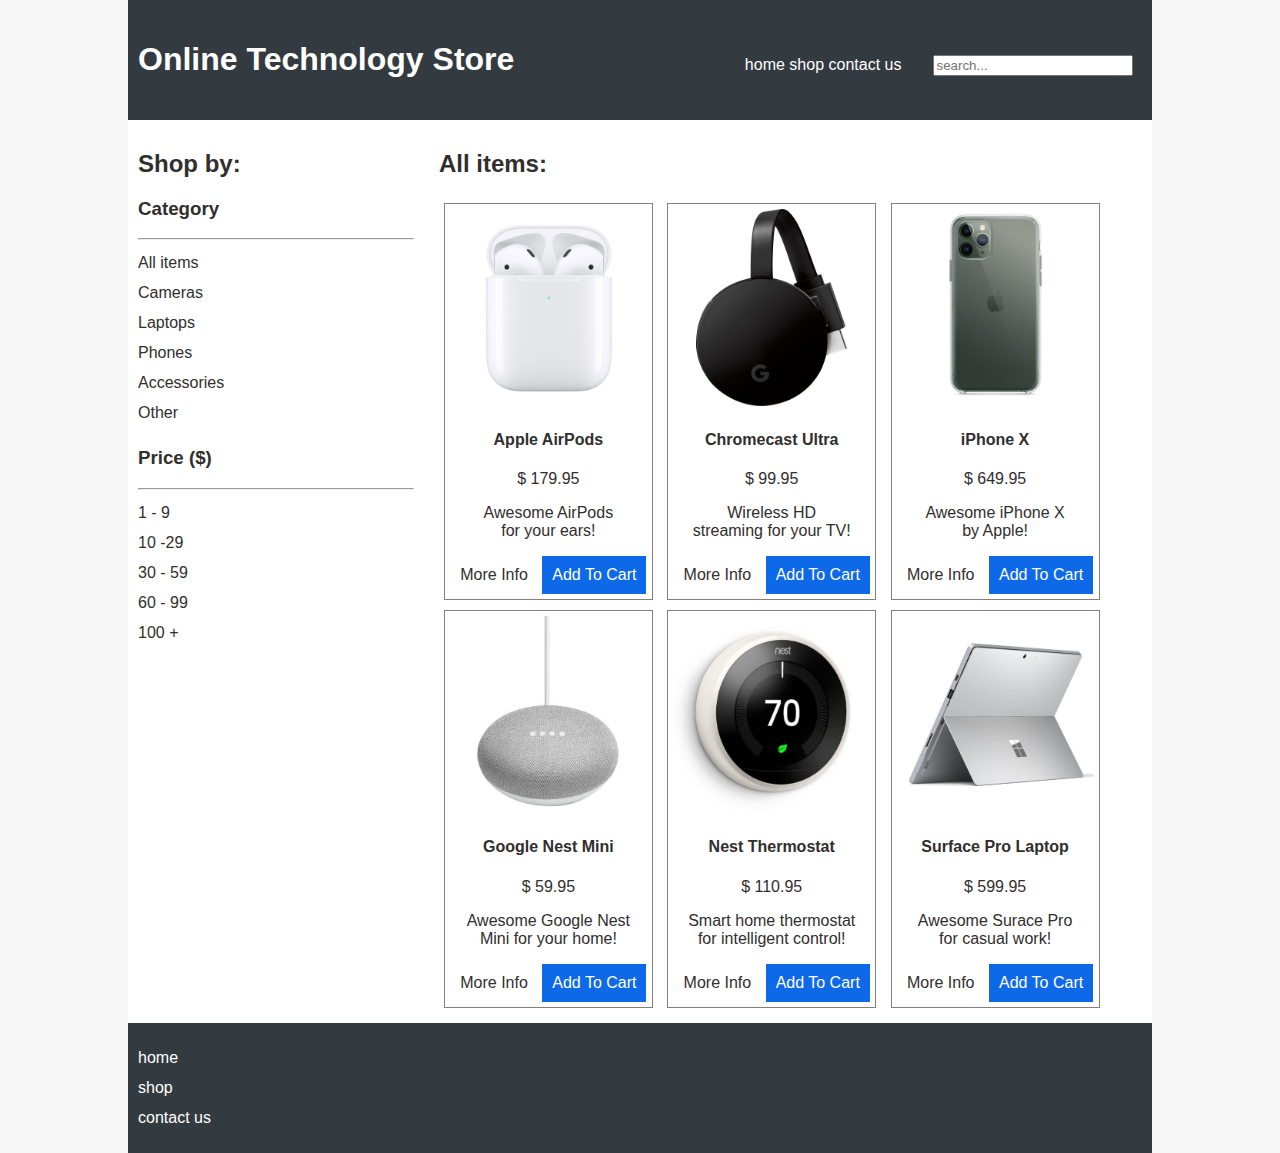
==== html/index.html @ 7b94de41 "Finishing touches" ====
<!DOCTYPE html>
<html lang="en">
  <head>
    <meta charset="UTF-8">
    <meta name="viewport" content="width=device-width, initial-scale=1">
    <title>Online Technology Store</title>
    <link href="https://fonts.googleapis.com/css?family=Barlow" rel="stylesheet">
    <link rel="stylesheet" href="../css/styles.css">
    <link rel="shortcut icon" href="../media/icons/favicon.ico">
  </head>
  <body>

    <header>
      <h1>Online Technology Store</h1>
      <nav>
        <ul>
          <li><a href="index.html">home</a></li>
          <li><a href="">shop</a></li>
          <li><a href="contact.html">contact us</a></li>
        </ul>
      </nav>
      <input type="search" placeholder="search...">
    </header>
    
    <aside>
      <h2>Shop by:</h2>

      <section>
        <h3>Category</h3>
        <hr>
        <ul>
          <li>All items</li>
          <li>Cameras</li>
          <li>Laptops</li>
          <li>Phones</li>
          <li>Accessories</li>
          <li>Other</li>
        </ul>
      </section>

      <section>
        <h3>Price <span>($)</span></h3>
        <hr>
        <ul>
          <li>1 - 9</li>
          <li>10 -29</li>
          <li>30 - 59</li>
          <li>60 - 99</li>
          <li>100 +</li>
        </ul>
      </section>
      
    </aside>

    <main>
      <h2>All items:</h2>
      <div class="product">
        <a href="product-detail.html">
          <img src="../media/product-images/airpods.png" alt="airpods picture">           
        </a>
        <h4><a href="product-detail.html">Apple AirPods</a></h4>
        <p>$ 179.95</p>
        <p>Awesome AirPods<br> for your ears!</p>
        <a href="product-detail.html" class="button" >More Info</a>
        <a href="" class="button" id="position">Add To Cart</a>
      </div>

      <div class="product">
        <img src="../media/product-images/chromecast-ultra.png" alt="chromecast ultra picture">            
        <h4><a href="">Chromecast Ultra</a></h4>
        <p>$ 99.95</p>
        <p>Wireless HD<br> streaming for your TV!</p>
        <a href="" class="button">More Info</a>
        <a href="" class="button">Add To Cart</a>
      </div>

      <div class="product">
        <img src="../media/product-images/iphone.png" alt="iphone picture">            
        <h4><a href="">iPhone X</a></h4>
        <p>$ 649.95</p>
        <p>Awesome iPhone X<br> by Apple!</p>
        <a href="" class="button">More Info</a>
        <a href="" class="button">Add To Cart</a>
      </div>

      <div class="product">
        <img src="../media/product-images/nest-mini.png" alt="nest mini picture">            
        <h4><a href="">Google Nest Mini</a></h4>
        <p>$ 59.95</p>
        <p>Awesome Google Nest<br> Mini for your home!</p>
        <a href="" class="button">More Info</a>
        <a href="" class="button">Add To Cart</a>
      </div>

      <div class="product">
        <img src="../media/product-images/nest-thermostat.png" alt="thermostat picture">            
        <h4><a href="">Nest Thermostat</a></h4>
        <p>$ 110.95</p>
        <p>Smart home thermostat<br> for intelligent control!</p>
        <a href="" class="button">More Info</a>
        <a href="" class="button">Add To Cart</a>
      </div>

      <div class="product">
        <img src="../media/product-images/surface-pro.png" alt="surface pro picture">            
        <h4><a href="">Surface Pro Laptop</a></h4>
        <p>$ 599.95</p>
        <p>Awesome Surace Pro<br> for casual work!</p>
        <a href="" class="button">More Info</a>
        <a href="" class="button">Add To Cart</a>
      </div>

    </main>

    <footer>
      <nav>
        <ul>
            <li><a href="index.html">home</a></li>
            <li><a href="">shop</a></li>
            <li><a href="contact.html">contact us</a></li>
        </ul>
      </nav>
    </footer>

  </body>
</html>
---- css/styles.css ----
html {
  background: #f7f7f7;
}

body {
  font-family: 'Poppins', sans-serif;
  background: white;
  margin: 0 auto;
  color: rgb(49, 46, 46);
  text-align: center;
}

header, footer {
  background: #333a40;
  color: white;
  padding: 20px 10px;
}

input[type="search"] {
  width: 100%;
}

ul {
  margin: 0;
  padding: 0;
}

li {
  list-style: none;
  line-height: 30px;
}

a {
  text-decoration: none;
  color: inherit;
}

a:hover {
  color: #0e69e9;
}

header li {
  display: inline;
}

header h1, nav {
  display: inline-block;
}

header h1 {
  width: 100%;
}

.product {
  box-sizing: border-box;
  border: 1px solid grey;
  /* width: 30%; */
  margin: 5px;
  padding: 5px;
  width: 100%;
  text-align: center;
}

img {
  max-width: 100%;
}

.button {
  padding: 10px;
  display: inline-block;
}

.button:last-of-type {
  background: #0e69e9;
  color: white;
}

/* Product detail page */
.product-detail {
  width: 660px;
}

.product-detail img {
  max-width: 50%;
  float: left;
}

/* Contact us */
form {
  padding: 10px;
  margin: 10px 0;
  width: 600px;
}

form > div {
  margin: 10px 0;
}

.inline label {
  display: inline-block;
  width: 100px;
}

input[type="text"], input[type="email"], textarea {
  padding: 10px;
  width: 400px;
}

/* Table */
table {
  width: 400px;
  text-align: left;
  margin: 20px 0;
}

caption {
  font-weight: bold;
  font-style: italic;
  border-bottom: 1px dotted;
  padding: 10px; 
}

th, td {
  padding: 10px;
}

tr:hover {
  background: #f5f5f5;
}

@media (min-width: 800px) {

  input[type="search"] {
    width: 40%;
    margin-left: 2em;
  }

  .product {
    display: inline-block;
    width: 48%;
  }

}

@media (min-width: 1000px) {
  body {
    text-align: left;
  }

  header h1 {
     width: 60%;
  }

  main {
    width: 68%;
    display: inline-block;
    padding: 10px;
  }

  aside {
    width: 27%;
    display: inline-block;
    vertical-align: top;
    padding: 10px;
  }
}

@media (min-width: 1200px) {
  body {
    max-width: 80vw;
  }

  .product {
    width: 30%;
  }

  input[type="search"] {
    width: 20%;
  }
}
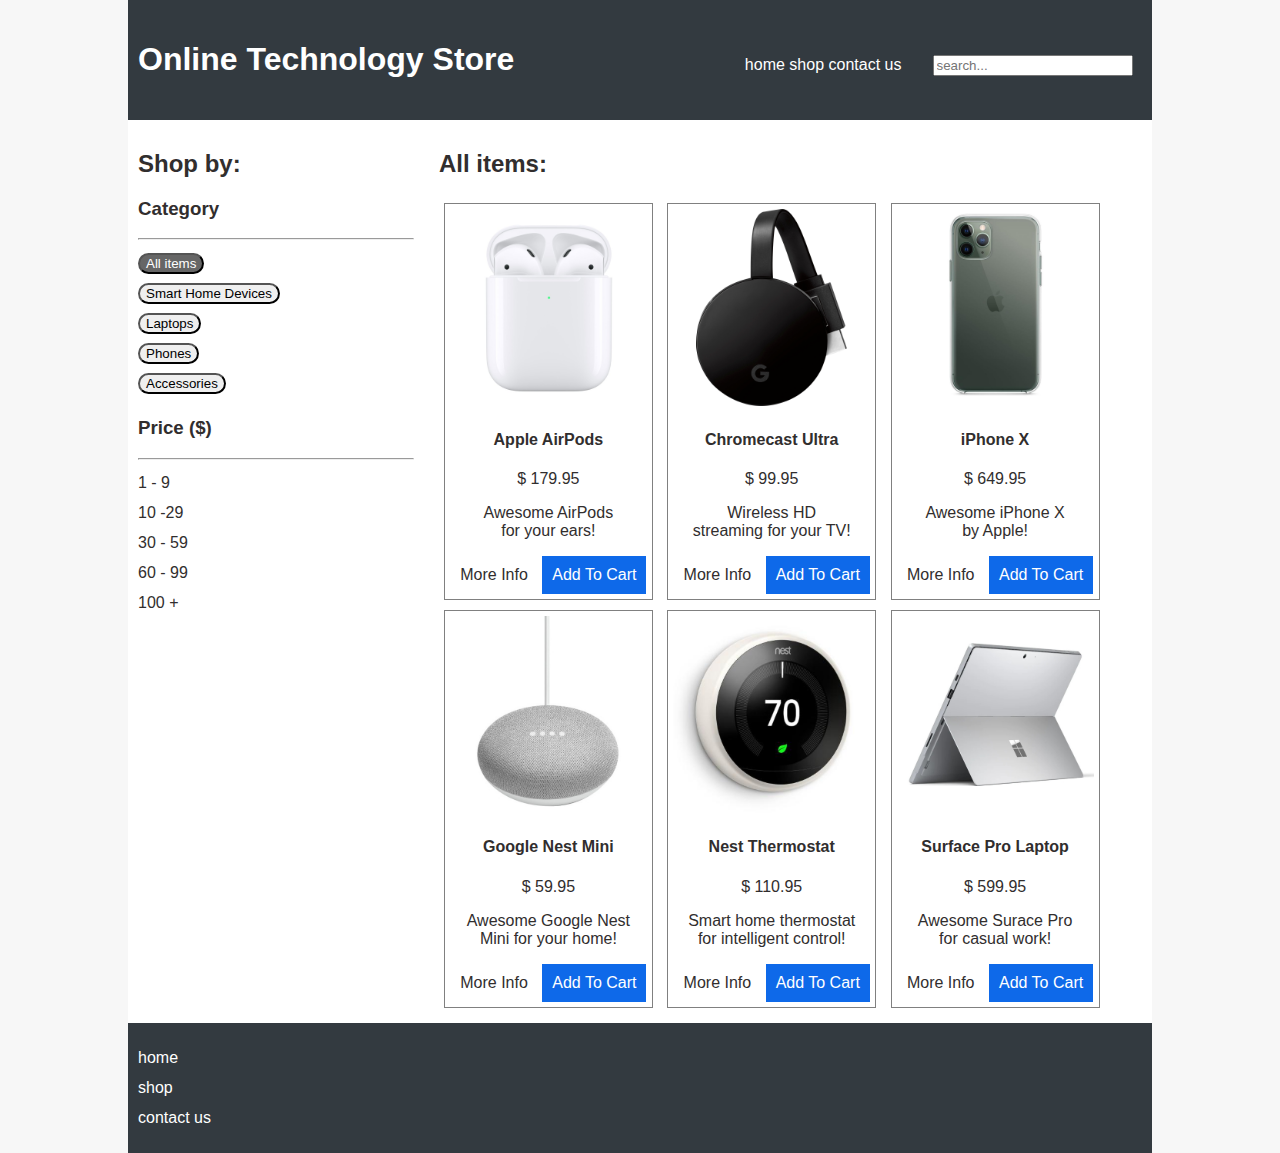
==== commit 85332268: "Implement category JS buttons" ====
--- a/html/index.html
+++ b/html/index.html
@@ -28,14 +28,15 @@
       <section>
         <h3>Category</h3>
         <hr>
-        <ul>
-          <li>All items</li>
-          <li>Cameras</li>
-          <li>Laptops</li>
-          <li>Phones</li>
-          <li>Accessories</li>
-          <li>Other</li>
-        </ul>
+        <div>
+          <ul id="productTypeButtonCtnr">
+            <li><button class="categoryButton activeCategoryButton" onclick="filterSelection('all')">All items</button></li>
+            <li><button class="categoryButton" onclick="filterSelection('devices')">Smart Home Devices</button></li>
+            <li><button class="categoryButton" onclick="filterSelection('laptops')">Laptops</button></li>
+            <li><button class="categoryButton" onclick="filterSelection('phones')">Phones</button></li>
+            <li><button class="categoryButton" onclick="filterSelection('accessories')">Accessories</button></li>
+          </ul>
+        </div> 
       </section>
 
       <section>
@@ -54,7 +55,7 @@
 
     <main>
       <h2>All items:</h2>
-      <div class="product">
+      <div class="product divFilter accessories">
         <a href="product-detail.html">
           <img src="../media/product-images/airpods.png" alt="airpods picture">           
         </a>
@@ -65,7 +66,7 @@
         <a href="" class="button" id="position">Add To Cart</a>
       </div>
 
-      <div class="product">
+      <div class="product divFilter devices accessories">
         <img src="../media/product-images/chromecast-ultra.png" alt="chromecast ultra picture">            
         <h4><a href="">Chromecast Ultra</a></h4>
         <p>$ 99.95</p>
@@ -74,7 +75,7 @@
         <a href="" class="button">Add To Cart</a>
       </div>
 
-      <div class="product">
+      <div class="product divFilter phones">
         <img src="../media/product-images/iphone.png" alt="iphone picture">            
         <h4><a href="">iPhone X</a></h4>
         <p>$ 649.95</p>
@@ -83,7 +84,7 @@
         <a href="" class="button">Add To Cart</a>
       </div>
 
-      <div class="product">
+      <div class="product divFilter devices">
         <img src="../media/product-images/nest-mini.png" alt="nest mini picture">            
         <h4><a href="">Google Nest Mini</a></h4>
         <p>$ 59.95</p>
@@ -92,7 +93,7 @@
         <a href="" class="button">Add To Cart</a>
       </div>
 
-      <div class="product">
+      <div class="product divFilter devices">
         <img src="../media/product-images/nest-thermostat.png" alt="thermostat picture">            
         <h4><a href="">Nest Thermostat</a></h4>
         <p>$ 110.95</p>
@@ -101,7 +102,7 @@
         <a href="" class="button">Add To Cart</a>
       </div>
 
-      <div class="product">
+      <div class="product divFilter laptops">
         <img src="../media/product-images/surface-pro.png" alt="surface pro picture">            
         <h4><a href="">Surface Pro Laptop</a></h4>
         <p>$ 599.95</p>
@@ -122,5 +123,6 @@
       </nav>
     </footer>
 
+  <script src="../js/div-filters.js""></script>
   </body>
 </html>--- a/css/styles.css
+++ b/css/styles.css
@@ -85,7 +85,6 @@
   float: left;
 }
 
-/* Contact us */
 form {
   padding: 10px;
   margin: 10px 0;
@@ -106,7 +105,6 @@
   width: 400px;
 }
 
-/* Table */
 table {
   width: 400px;
   text-align: left;
@@ -128,7 +126,28 @@
   background: #f5f5f5;
 }
 
-@media (min-width: 800px) {
+.divFilter {
+  display: none;
+}
+
+.show {
+  display: block;
+}
+
+.categoryButton {
+  border-radius: 15px;
+}
+
+.categoryButton:hover {
+  background-color: #ddd;
+}
+
+.categoryButton.activeCategoryButton {
+  background-color: #666;
+  color: white;
+}
+
+@media (min-width: 600px) {
 
   input[type="search"] {
     width: 40%;
